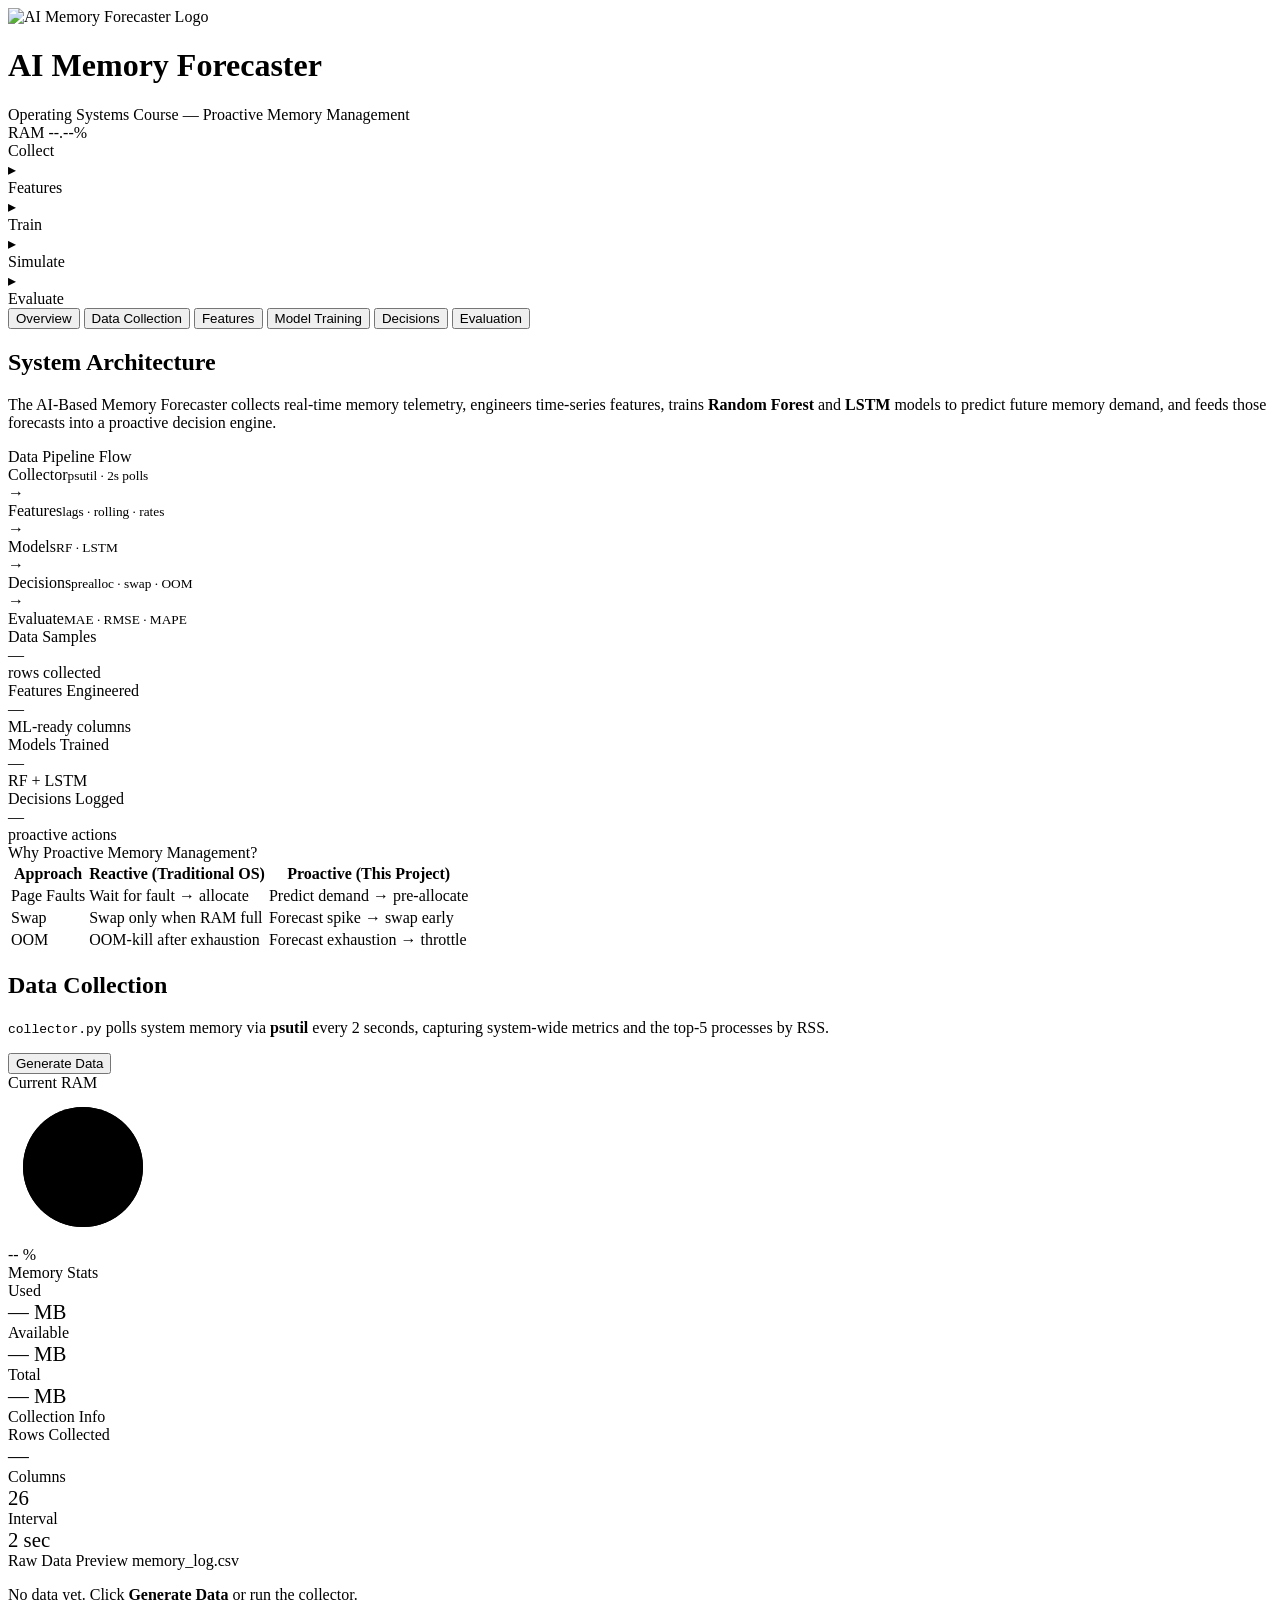
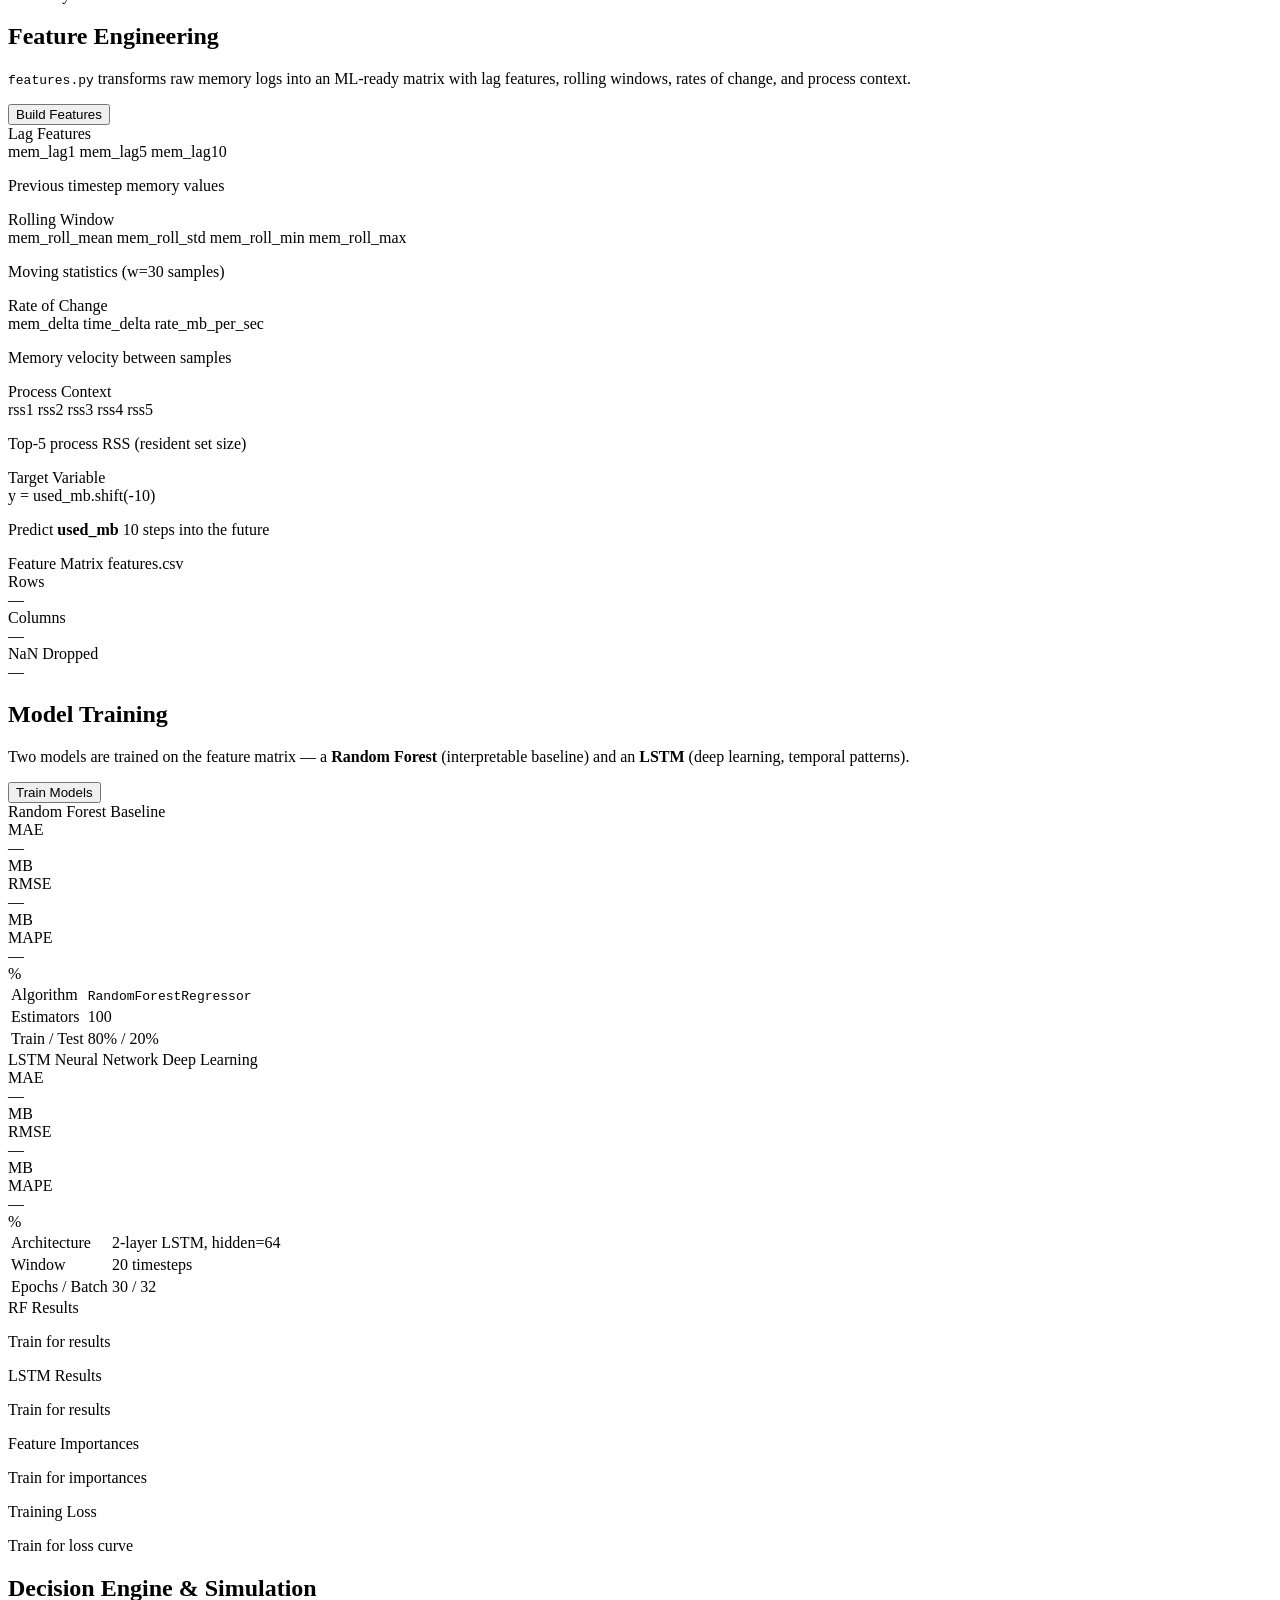
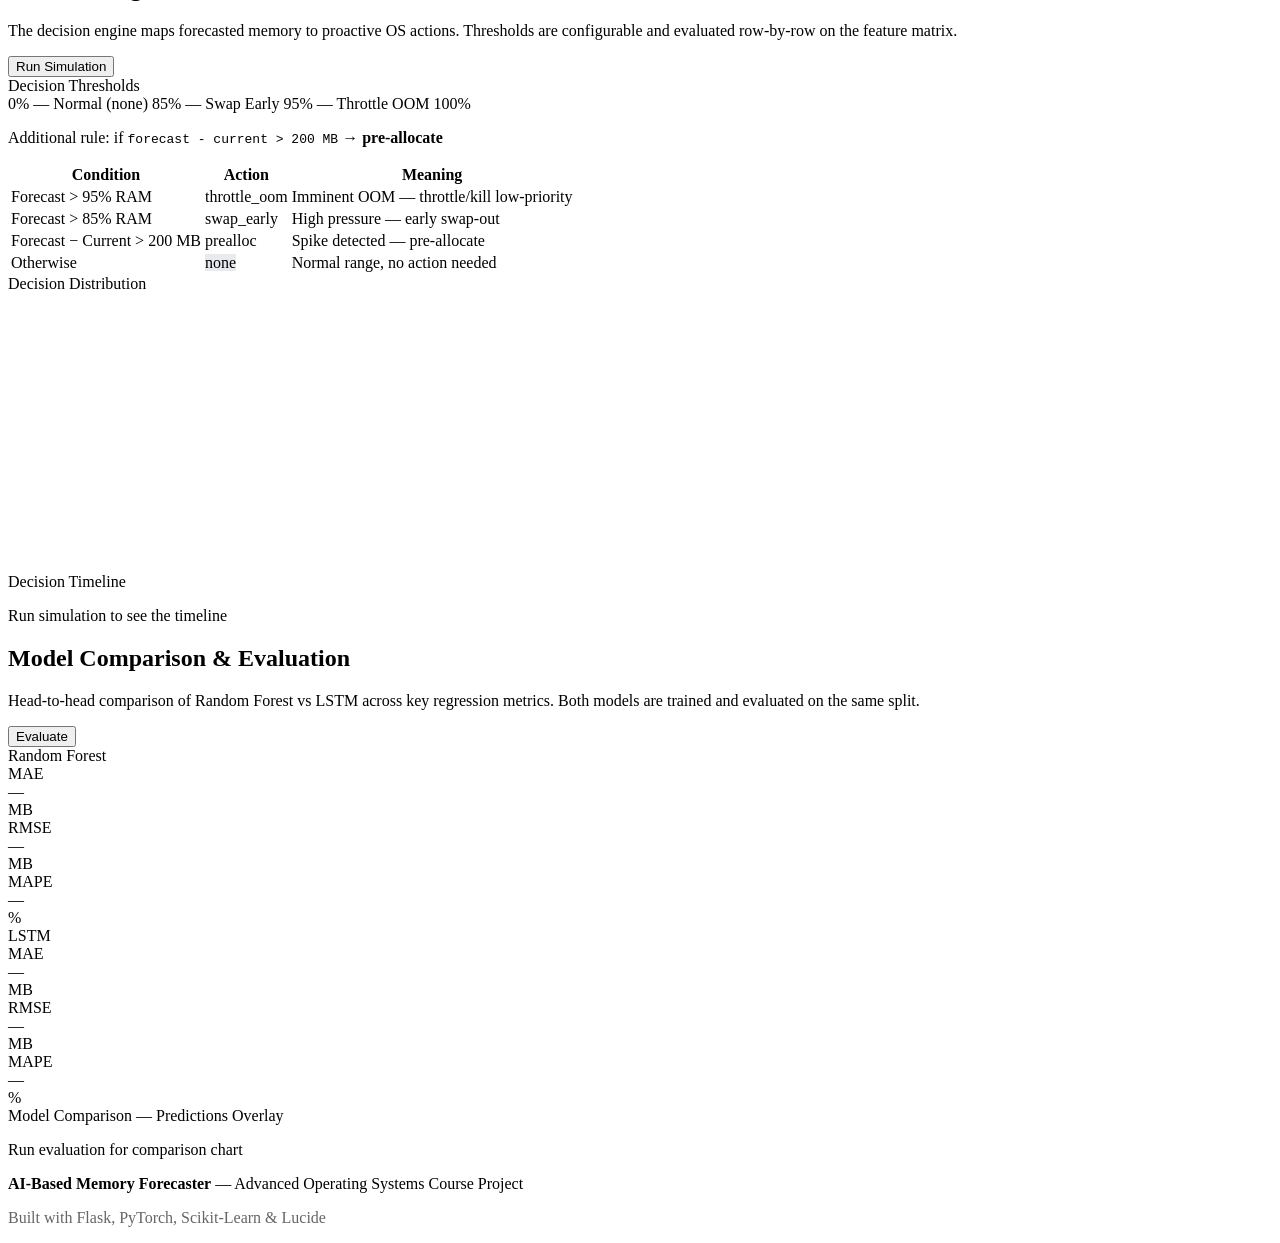
==== memory-forecaster/templates/index.html @ 0be8d7c6 "polished UI added." ====
<!DOCTYPE html>
<html lang="en">
<head>
  <meta charset="UTF-8">
  <meta name="viewport" content="width=device-width, initial-scale=1.0">
  <meta name="description" content="AI-Based Memory Usage Forecaster — Interactive Dashboard for OS Course Project">
  <title>AI Memory Forecaster — Dashboard</title>
  <link rel="stylesheet" href="/static/css/style.css">
  <script src="https://cdn.jsdelivr.net/npm/chart.js@4.4.4/dist/chart.umd.min.js"></script>
  <script src="https://unpkg.com/lucide@latest"></script>
</head>
<body>
  <div class="app-container">

    <!-- ============ HEADER ============ -->
    <header class="header">
      <div class="header-brand">
        <div class="logo">
          <img src="/static/logo.png" alt="AI Memory Forecaster Logo">
        </div>
        <div>
          <h1>AI Memory Forecaster</h1>
          <div class="subtitle">Operating Systems Course — Proactive Memory Management</div>
        </div>
      </div>
      <div class="live-badge">
        <i data-lucide="activity"></i>
        <span>RAM</span>
        <span class="live-value" id="live-mem-pct">--.--%</span>
      </div>
    </header>

    <!-- ============ PIPELINE STEPPER ============ -->
    <div class="pipeline-stepper" id="pipeline-stepper">
      <div class="pip-step" data-step="collect" id="pip-collect">
        <span class="step-icon"><i data-lucide="database"></i></span> Collect
      </div>
      <span class="pip-arrow">▸</span>
      <div class="pip-step" data-step="features" id="pip-features">
        <span class="step-icon"><i data-lucide="binary"></i></span> Features
      </div>
      <span class="pip-arrow">▸</span>
      <div class="pip-step" data-step="train" id="pip-train">
        <span class="step-icon"><i data-lucide="brain-circuit"></i></span> Train
      </div>
      <span class="pip-arrow">▸</span>
      <div class="pip-step" data-step="simulate" id="pip-simulate">
        <span class="step-icon"><i data-lucide="play-circle"></i></span> Simulate
      </div>
      <span class="pip-arrow">▸</span>
      <div class="pip-step" data-step="evaluate" id="pip-evaluate">
        <span class="step-icon"><i data-lucide="bar-chart-3"></i></span> Evaluate
      </div>
    </div>

    <!-- ============ TAB NAVIGATION ============ -->
    <nav class="tab-nav" id="tab-nav">
      <button class="tab-btn active" data-tab="overview">
        <i data-lucide="layout-dashboard"></i> Overview
      </button>
      <button class="tab-btn" data-tab="collect">
        <i data-lucide="database"></i> Data Collection
      </button>
      <button class="tab-btn" data-tab="features">
        <i data-lucide="settings-2"></i> Features
      </button>
      <button class="tab-btn" data-tab="training">
        <i data-lucide="bot"></i> Model Training
      </button>
      <button class="tab-btn" data-tab="decisions">
        <i data-lucide="target"></i> Decisions
      </button>
      <button class="tab-btn" data-tab="evaluation">
        <i data-lucide="line-chart"></i> Evaluation
      </button>
    </nav>

    <!-- ============================================================
         TAB 1 — OVERVIEW
         ============================================================ -->
    <section class="tab-content active" id="tab-overview">
      <h2 class="section-title"><i data-lucide="layers"></i> System Architecture</h2>
      <p class="section-desc">
        The AI-Based Memory Forecaster collects real-time memory telemetry, engineers
        time-series features, trains <strong>Random Forest</strong> and <strong>LSTM</strong>
        models to predict future memory demand, and feeds those forecasts into a proactive
        decision engine.
      </p>

      <!-- Architecture Flow -->
      <div class="card mb-20">
        <div class="card-header">
          <span class="card-title"><i data-lucide="refresh-cw"></i> Data Pipeline Flow</span>
        </div>
        <div class="arch-flow">
          <div class="arch-node" style="border-color:var(--cyan);">
            <i data-lucide="database" style="color:var(--cyan)"></i>
            Collector<small>psutil · 2s polls</small>
          </div>
          <span class="arch-arrow">→</span>
          <div class="arch-node" style="border-color:var(--violet);">
            <i data-lucide="settings-2" style="color:var(--violet)"></i>
            Features<small>lags · rolling · rates</small>
          </div>
          <span class="arch-arrow">→</span>
          <div class="arch-node" style="border-color:var(--emerald);">
            <i data-lucide="brain-circuit" style="color:var(--emerald)"></i>
            Models<small>RF · LSTM</small>
          </div>
          <span class="arch-arrow">→</span>
          <div class="arch-node" style="border-color:var(--amber);">
            <i data-lucide="play-circle" style="color:var(--amber)"></i>
            Decisions<small>prealloc · swap · OOM</small>
          </div>
          <span class="arch-arrow">→</span>
          <div class="arch-node" style="border-color:var(--rose);">
            <i data-lucide="line-chart" style="color:var(--rose)"></i>
            Evaluate<small>MAE · RMSE · MAPE</small>
          </div>
        </div>
      </div>

      <!-- Quick Stats -->
      <div class="grid-4 mb-20" id="overview-stats">
        <div class="metric-card">
          <div class="metric-label">Data Samples</div>
          <div class="metric-value cyan" id="stat-rows">—</div>
          <div class="metric-sub">rows collected</div>
        </div>
        <div class="metric-card">
          <div class="metric-label">Features Engineered</div>
          <div class="metric-value violet" id="stat-features">—</div>
          <div class="metric-sub">ML-ready columns</div>
        </div>
        <div class="metric-card">
          <div class="metric-label">Models Trained</div>
          <div class="metric-value emerald" id="stat-models">—</div>
          <div class="metric-sub">RF + LSTM</div>
        </div>
        <div class="metric-card">
          <div class="metric-label">Decisions Logged</div>
          <div class="metric-value amber" id="stat-decisions">—</div>
          <div class="metric-sub">proactive actions</div>
        </div>
      </div>

      <!-- Reactive vs Proactive -->
      <div class="card">
        <div class="card-header">
          <span class="card-title"><i data-lucide="zap"></i> Why Proactive Memory Management?</span>
        </div>
        <div class="data-table-wrap">
          <table class="data-table">
            <thead>
              <tr>
                <th>Approach</th>
                <th>Reactive (Traditional OS)</th>
                <th>Proactive (This Project)</th>
              </tr>
            </thead>
            <tbody>
              <tr>
                <td>Page Faults</td>
                <td style="color:var(--rose)">Wait for fault → allocate</td>
                <td style="color:var(--emerald)">Predict demand → pre-allocate</td>
              </tr>
              <tr>
                <td>Swap</td>
                <td style="color:var(--rose)">Swap only when RAM full</td>
                <td style="color:var(--emerald)">Forecast spike → swap early</td>
              </tr>
              <tr>
                <td>OOM</td>
                <td style="color:var(--rose)">OOM-kill after exhaustion</td>
                <td style="color:var(--emerald)">Forecast exhaustion → throttle</td>
              </tr>
            </tbody>
          </table>
        </div>
      </div>
    </section>

    <!-- ============================================================
         TAB 2 — DATA COLLECTION
         ============================================================ -->
    <section class="tab-content" id="tab-collect">
      <div class="flex justify-between items-center mb-20">
        <div>
          <h2 class="section-title"><i data-lucide="database"></i> Data Collection</h2>
          <p class="section-desc">
            <code>collector.py</code> polls system memory via <strong>psutil</strong> every
            2 seconds, capturing system-wide metrics and the top-5 processes by RSS.
          </p>
        </div>
        <button class="btn btn-primary" id="btn-collect" onclick="runPipeline('collect')">
          <i data-lucide="circle-play"></i> Generate Data
        </button>
      </div>

      <!-- Live Memory Gauge -->
      <div class="grid-3 mb-20">
        <div class="card text-center">
          <div class="card-header"><span class="card-title"><i data-lucide="line-chart"></i> Current RAM</span></div>
          <div class="gauge-wrap">
            <svg class="gauge-svg" width="150" height="150" viewBox="0 0 150 150">
              <circle class="gauge-bg" cx="75" cy="75" r="60"></circle>
              <circle class="gauge-fill" id="gauge-circle" cx="75" cy="75" r="60"
                      stroke="var(--cyan)"
                      stroke-dasharray="377"
                      stroke-dashoffset="377"></circle>
            </svg>
            <div class="gauge-content">
              <span class="metric-value cyan" id="gauge-pct">--</span>
              <span class="metric-unit">%</span>
            </div>
          </div>
        </div>
        <div class="card">
          <div class="card-header"><span class="card-title"><i data-lucide="hard-drive"></i> Memory Stats</span></div>
          <div class="flex flex-col gap-20" style="gap:14px;">
            <div>
              <div class="metric-label">Used</div>
              <div class="metric-value cyan" id="live-used" style="font-size:1.3rem">— MB</div>
            </div>
            <div>
              <div class="metric-label">Available</div>
              <div class="metric-value emerald" id="live-avail" style="font-size:1.3rem">— MB</div>
            </div>
            <div>
              <div class="metric-label">Total</div>
              <div class="metric-value violet" id="live-total" style="font-size:1.3rem">— MB</div>
            </div>
          </div>
        </div>
        <div class="card">
          <div class="card-header"><span class="card-title"><i data-lucide="package"></i> Collection Info</span></div>
          <div class="flex flex-col gap-20" style="gap:14px;">
            <div>
              <div class="metric-label">Rows Collected</div>
              <div class="metric-value amber" id="collect-rows" style="font-size:1.3rem">—</div>
            </div>
            <div>
              <div class="metric-label">Columns</div>
              <div class="metric-value" style="font-size:1.3rem;color:var(--text-secondary)">26</div>
            </div>
            <div>
              <div class="metric-label">Interval</div>
              <div class="metric-value" style="font-size:1.3rem;color:var(--text-secondary)">2 sec</div>
            </div>
          </div>
        </div>
      </div>

      <!-- Raw Data Preview -->
      <div class="card">
        <div class="card-header">
          <span class="card-title"><i data-lucide="file-text"></i> Raw Data Preview</span>
          <span class="badge badge-cyan" id="collect-badge">memory_log.csv</span>
        </div>
        <div class="data-table-wrap" id="raw-data-table">
          <div class="empty-state">
            <div class="empty-icon"><i data-lucide="file-text" style="width:48px;height:48px;"></i></div>
            <p>No data yet. Click <strong>Generate Data</strong> or run the collector.</p>
          </div>
        </div>
      </div>
    </section>

    <!-- ============================================================
         TAB 3 — FEATURE ENGINEERING
         ============================================================ -->
    <section class="tab-content" id="tab-features">
      <div class="flex justify-between items-center mb-20">
        <div>
          <h2 class="section-title"><i data-lucide="settings-2"></i> Feature Engineering</h2>
          <p class="section-desc">
            <code>features.py</code> transforms raw memory logs into an ML-ready matrix
            with lag features, rolling windows, rates of change, and process context.
          </p>
        </div>
        <button class="btn btn-primary" id="btn-features" onclick="runPipeline('features')">
          <i data-lucide="binary"></i> Build Features
        </button>
      </div>

      <!-- Feature Groups -->
      <div class="grid-3 mb-20">
        <div class="card">
          <div class="card-header"><span class="card-title"><i data-lucide="fast-forward"></i> Lag Features</span></div>
          <div class="feature-list">
            <span class="feature-chip">mem_lag1</span>
            <span class="feature-chip">mem_lag5</span>
            <span class="feature-chip">mem_lag10</span>
          </div>
          <p class="metric-sub mt-20">Previous timestep memory values</p>
        </div>
        <div class="card">
          <div class="card-header"><span class="card-title"><i data-lucide="trending-down"></i> Rolling Window</span></div>
          <div class="feature-list">
            <span class="feature-chip">mem_roll_mean</span>
            <span class="feature-chip">mem_roll_std</span>
            <span class="feature-chip">mem_roll_min</span>
            <span class="feature-chip">mem_roll_max</span>
          </div>
          <p class="metric-sub mt-20">Moving statistics (w=30 samples)</p>
        </div>
        <div class="card">
          <div class="card-header"><span class="card-title"><i data-lucide="rocket"></i> Rate of Change</span></div>
          <div class="feature-list">
            <span class="feature-chip">mem_delta</span>
            <span class="feature-chip">time_delta</span>
            <span class="feature-chip">rate_mb_per_sec</span>
          </div>
          <p class="metric-sub mt-20">Memory velocity between samples</p>
        </div>
      </div>

      <div class="grid-2 mb-20">
        <div class="card">
          <div class="card-header"><span class="card-title"><i data-lucide="monitor"></i> Process Context</span></div>
          <div class="feature-list">
            <span class="feature-chip">rss1</span>
            <span class="feature-chip">rss2</span>
            <span class="feature-chip">rss3</span>
            <span class="feature-chip">rss4</span>
            <span class="feature-chip">rss5</span>
          </div>
          <p class="metric-sub mt-20">Top-5 process RSS (resident set size)</p>
        </div>
        <div class="card">
          <div class="card-header"><span class="card-title"><i data-lucide="crosshair"></i> Target Variable</span></div>
          <div class="feature-list">
            <span class="feature-chip" style="border-color:var(--cyan);color:var(--cyan);">y = used_mb.shift(-10)</span>
          </div>
          <p class="metric-sub mt-20">Predict <strong>used_mb</strong> 10 steps into the future</p>
        </div>
      </div>

      <!-- Feature Matrix Info -->
      <div class="card">
        <div class="card-header">
          <span class="card-title"><i data-lucide="table"></i> Feature Matrix</span>
          <span class="badge badge-violet" id="features-badge">features.csv</span>
        </div>
        <div class="grid-3" id="feature-stats-grid">
          <div class="metric-card">
            <div class="metric-label">Rows</div>
            <div class="metric-value violet" id="feat-rows">—</div>
          </div>
          <div class="metric-card">
            <div class="metric-label">Columns</div>
            <div class="metric-value violet" id="feat-cols">—</div>
          </div>
          <div class="metric-card">
            <div class="metric-label">NaN Dropped</div>
            <div class="metric-value" style="color:var(--text-secondary)" id="feat-dropped">—</div>
          </div>
        </div>
        <div id="features-column-list" class="mt-20"></div>
      </div>
    </section>

    <!-- ============================================================
         TAB 4 — MODEL TRAINING
         ============================================================ -->
    <section class="tab-content" id="tab-training">
      <div class="flex justify-between items-center mb-20">
        <div>
          <h2 class="section-title"><i data-lucide="bot"></i> Model Training</h2>
          <p class="section-desc">
            Two models are trained on the feature matrix — a <strong>Random Forest</strong>
            (interpretable baseline) and an <strong>LSTM</strong> (deep learning, temporal patterns).
          </p>
        </div>
        <button class="btn btn-primary" id="btn-train" onclick="runPipeline('train')">
          <i data-lucide="brain-circuit"></i> Train Models
        </button>
      </div>

      <!-- Model Cards -->
      <div class="grid-2 mb-20">
        <!-- Random Forest -->
        <div class="card" id="rf-card">
          <div class="card-header">
            <span class="card-title"><i data-lucide="tree-deciduous" style="color:var(--emerald)"></i> Random Forest</span>
            <span class="badge badge-emerald">Baseline</span>
          </div>
          <div class="grid-3 mb-20">
            <div class="metric-card">
              <div class="metric-label">MAE</div>
              <div class="metric-value emerald" id="rf-mae">—</div>
              <div class="metric-unit">MB</div>
            </div>
            <div class="metric-card">
              <div class="metric-label">RMSE</div>
              <div class="metric-value emerald" id="rf-rmse">—</div>
              <div class="metric-unit">MB</div>
            </div>
            <div class="metric-card">
              <div class="metric-label">MAPE</div>
              <div class="metric-value emerald" id="rf-mape">—</div>
              <div class="metric-unit">%</div>
            </div>
          </div>
          <div class="data-table-wrap mb-12">
            <table class="data-table">
              <tbody>
                <tr><td>Algorithm</td><td><code>RandomForestRegressor</code></td></tr>
                <tr><td>Estimators</td><td>100</td></tr>
                <tr><td>Train / Test</td><td>80% / 20%</td></tr>
              </tbody>
            </table>
          </div>
        </div>
        <!-- LSTM -->
        <div class="card" id="lstm-card">
          <div class="card-header">
            <span class="card-title"><i data-lucide="layers" style="color:var(--violet)"></i> LSTM Neural Network</span>
            <span class="badge badge-violet">Deep Learning</span>
          </div>
          <div class="grid-3 mb-20">
            <div class="metric-card">
              <div class="metric-label">MAE</div>
              <div class="metric-value violet" id="lstm-mae">—</div>
              <div class="metric-unit">MB</div>
            </div>
            <div class="metric-card">
              <div class="metric-label">RMSE</div>
              <div class="metric-value violet" id="lstm-rmse">—</div>
              <div class="metric-unit">MB</div>
            </div>
            <div class="metric-card">
              <div class="metric-label">MAPE</div>
              <div class="metric-value violet" id="lstm-mape">—</div>
              <div class="metric-unit">%</div>
            </div>
          </div>
          <div class="data-table-wrap mb-12">
            <table class="data-table">
              <tbody>
                <tr><td>Architecture</td><td>2-layer LSTM, hidden=64</td></tr>
                <tr><td>Window</td><td>20 timesteps</td></tr>
                <tr><td>Epochs / Batch</td><td>30 / 32</td></tr>
              </tbody>
            </table>
          </div>
        </div>
      </div>

      <!-- Charts -->
      <div class="grid-2 mb-20">
        <div class="card">
          <div class="card-header">
            <span class="card-title"><i data-lucide="line-chart"></i> RF Results</span>
          </div>
          <div id="rf-results-chart-wrap">
            <img id="rf-results-img" src="" alt="RF Results" style="width:100%;border-radius:var(--radius-sm);display:none;">
            <div class="empty-state" id="rf-results-empty"><div class="empty-icon"><i data-lucide="line-chart"></i></div><p>Train for results</p></div>
          </div>
        </div>
        <div class="card">
          <div class="card-header">
            <span class="card-title"><i data-lucide="line-chart"></i> LSTM Results</span>
          </div>
          <div id="lstm-results-chart-wrap">
            <img id="lstm-results-img" src="" alt="LSTM Results" style="width:100%;border-radius:var(--radius-sm);display:none;">
            <div class="empty-state" id="lstm-results-empty"><div class="empty-icon"><i data-lucide="line-chart"></i></div><p>Train for results</p></div>
          </div>
        </div>
      </div>

      <div class="grid-2">
        <div class="card">
          <div class="card-header">
            <span class="card-title"><i data-lucide="bar-chart-3"></i> Feature Importances</span>
          </div>
          <div id="rf-importances-wrap">
            <img id="rf-importances-img" src="" alt="RF Importances" style="width:100%;border-radius:var(--radius-sm);display:none;">
            <div class="empty-state" id="rf-importances-empty"><div class="empty-icon"><i data-lucide="bar-chart-3"></i></div><p>Train for importances</p></div>
          </div>
        </div>
        <div class="card">
          <div class="card-header">
            <span class="card-title"><i data-lucide="trending-down"></i> Training Loss</span>
          </div>
          <div id="lstm-loss-wrap">
            <img id="lstm-loss-img" src="" alt="LSTM Loss" style="width:100%;border-radius:var(--radius-sm);display:none;">
            <div class="empty-state" id="lstm-loss-empty"><div class="empty-icon"><i data-lucide="trending-down"></i></div><p>Train for loss curve</p></div>
          </div>
        </div>
      </div>
    </section>

    <!-- ============================================================
         TAB 5 — DECISION ENGINE
         ============================================================ -->
    <section class="tab-content" id="tab-decisions">
      <div class="flex justify-between items-center mb-20">
        <div>
          <h2 class="section-title"><i data-lucide="target"></i> Decision Engine & Simulation</h2>
          <p class="section-desc">
            The decision engine maps forecasted memory to proactive OS actions.
            Thresholds are configurable and evaluated row-by-row on the feature matrix.
          </p>
        </div>
        <button class="btn btn-primary" id="btn-simulate" onclick="runPipeline('simulate')">
          <i data-lucide="play-circle"></i> Run Simulation
        </button>
      </div>

      <!-- Threshold Visualization -->
      <div class="card mb-20">
        <div class="card-header">
          <span class="card-title"><i data-lucide="gauge"></i> Decision Thresholds</span>
        </div>
        <div class="threshold-bar">
          <div class="threshold-segment normal" style="width: 85%;"></div>
          <div class="threshold-segment warning" style="width: 10%;"></div>
          <div class="threshold-segment danger" style="width: 5%;"></div>
        </div>
        <div class="threshold-label">
          <span style="color:var(--emerald)">0% — Normal (none)</span>
          <span style="color:var(--amber)" id="swap-label">85% — Swap Early</span>
          <span style="color:var(--rose)" id="oom-label">95% — Throttle OOM</span>
          <span>100%</span>
        </div>
        <p class="metric-sub mt-20">
          <i data-lucide="zap" style="width:12px;height:12px;color:var(--cyan)"></i>
          Additional rule: if <code>forecast - current &gt; 200 MB</code> → <strong>pre-allocate</strong>
        </p>
        <div class="data-table-wrap mt-20">
          <table class="data-table">
            <thead><tr><th>Condition</th><th>Action</th><th>Meaning</th></tr></thead>
            <tbody>
              <tr>
                <td>Forecast &gt; 95% RAM</td>
                <td><span class="badge badge-rose">throttle_oom</span></td>
                <td>Imminent OOM — throttle/kill low-priority</td>
              </tr>
              <tr>
                <td>Forecast &gt; 85% RAM</td>
                <td><span class="badge badge-amber">swap_early</span></td>
                <td>High pressure — early swap-out</td>
              </tr>
              <tr>
                <td>Forecast − Current &gt; 200 MB</td>
                <td><span class="badge badge-cyan">prealloc</span></td>
                <td>Spike detected — pre-allocate</td>
              </tr>
              <tr>
                <td>Otherwise</td>
                <td><span class="badge" style="background:rgba(100,116,139,0.15);color:var(--text-muted)">none</span></td>
                <td>Normal range, no action needed</td>
              </tr>
            </tbody>
          </table>
        </div>
      </div>

      <!-- Decision Results -->
      <div class="grid-2 mb-20">
        <div class="card">
          <div class="card-header">
            <span class="card-title"><i data-lucide="pie-chart"></i> Decision Distribution</span>
          </div>
          <div class="chart-container" style="min-height:280px;">
            <canvas id="decisions-donut-chart"></canvas>
          </div>
          <div id="decision-summary-table" class="mt-20"></div>
        </div>
        <div class="card">
          <div class="card-header">
            <span class="card-title"><i data-lucide="bar-chart-3"></i> Decision Timeline</span>
          </div>
          <div id="decisions-timeline-wrap">
            <img id="decisions-timeline-img" src="" alt="Decisions Timeline" style="width:100%;border-radius:var(--radius-sm);display:none;">
            <div class="empty-state" id="decisions-timeline-empty">
              <div class="empty-icon"><i data-lucide="bar-chart-3"></i></div><p>Run simulation to see the timeline</p>
            </div>
          </div>
        </div>
      </div>
    </section>

    <!-- ============================================================
         TAB 6 — EVALUATION
         ============================================================ -->
    <section class="tab-content" id="tab-evaluation">
      <div class="flex justify-between items-center mb-20">
        <div>
          <h2 class="section-title"><i data-lucide="line-chart"></i> Model Comparison & Evaluation</h2>
          <p class="section-desc">
            Head-to-head comparison of Random Forest vs LSTM across key regression
            metrics. Both models are trained and evaluated on the same split.
          </p>
        </div>
        <button class="btn btn-primary" id="btn-evaluate" onclick="runPipeline('evaluate')">
          <i data-lucide="bar-chart-3"></i> Evaluate
        </button>
      </div>

      <!-- Winner Card -->
      <div class="card winner-card mb-20" id="winner-card" style="display:none;">
        <div class="trophy"><i data-lucide="award" style="width:48px;height:48px;color:var(--amber)"></i></div>
        <div class="winner-name" id="winner-name">—</div>
        <div class="winner-detail" id="winner-detail">—</div>
      </div>

      <!-- Side-by-side Metrics -->
      <div class="grid-2 mb-20">
        <div class="card">
          <div class="card-header">
            <span class="card-title"><i data-lucide="tree-deciduous" style="color:var(--emerald)"></i> Random Forest</span>
          </div>
          <div class="grid-3">
            <div class="metric-card">
              <div class="metric-label">MAE</div>
              <div class="metric-value emerald" id="eval-rf-mae">—</div>
              <div class="metric-unit">MB</div>
            </div>
            <div class="metric-card">
              <div class="metric-label">RMSE</div>
              <div class="metric-value emerald" id="eval-rf-rmse">—</div>
              <div class="metric-unit">MB</div>
            </div>
            <div class="metric-card">
              <div class="metric-label">MAPE</div>
              <div class="metric-value emerald" id="eval-rf-mape">—</div>
              <div class="metric-unit">%</div>
            </div>
          </div>
        </div>
        <div class="card">
          <div class="card-header">
            <span class="card-title"><i data-lucide="layers" style="color:var(--violet)"></i> LSTM</span>
          </div>
          <div class="grid-3">
            <div class="metric-card">
              <div class="metric-label">MAE</div>
              <div class="metric-value violet" id="eval-lstm-mae">—</div>
              <div class="metric-unit">MB</div>
            </div>
            <div class="metric-card">
              <div class="metric-label">RMSE</div>
              <div class="metric-value violet" id="eval-lstm-rmse">—</div>
              <div class="metric-unit">MB</div>
            </div>
            <div class="metric-card">
              <div class="metric-label">MAPE</div>
              <div class="metric-value violet" id="eval-lstm-mape">—</div>
              <div class="metric-unit">%</div>
            </div>
          </div>
        </div>
      </div>

      <!-- Comparison Chart -->
      <div class="card">
        <div class="card-header">
          <span class="card-title"><i data-lucide="line-chart"></i> Model Comparison — Predictions Overlay</span>
        </div>
        <div id="comparison-chart-wrap">
          <img id="comparison-chart-img" src="" alt="Model Comparison" style="width:100%;border-radius:var(--radius-sm);display:none;">
          <div class="empty-state" id="comparison-chart-empty">
            <div class="empty-icon"><i data-lucide="bar-chart-3"></i></div>
            <p>Run evaluation for comparison chart</p>
          </div>
        </div>
      </div>
    </section>

    <!-- ============ FOOTER ============ -->
    <footer class="footer">
      <p><strong>AI-Based Memory Forecaster</strong> — Advanced Operating Systems Course Project</p>
      <p style="margin-top: 4px; opacity: 0.6;">Built with Flask, PyTorch, Scikit-Learn & Lucide</p>
    </footer>

  </div><!-- /app-container -->

  <script src="/static/js/dashboard.js"></script>
</body>
</html>
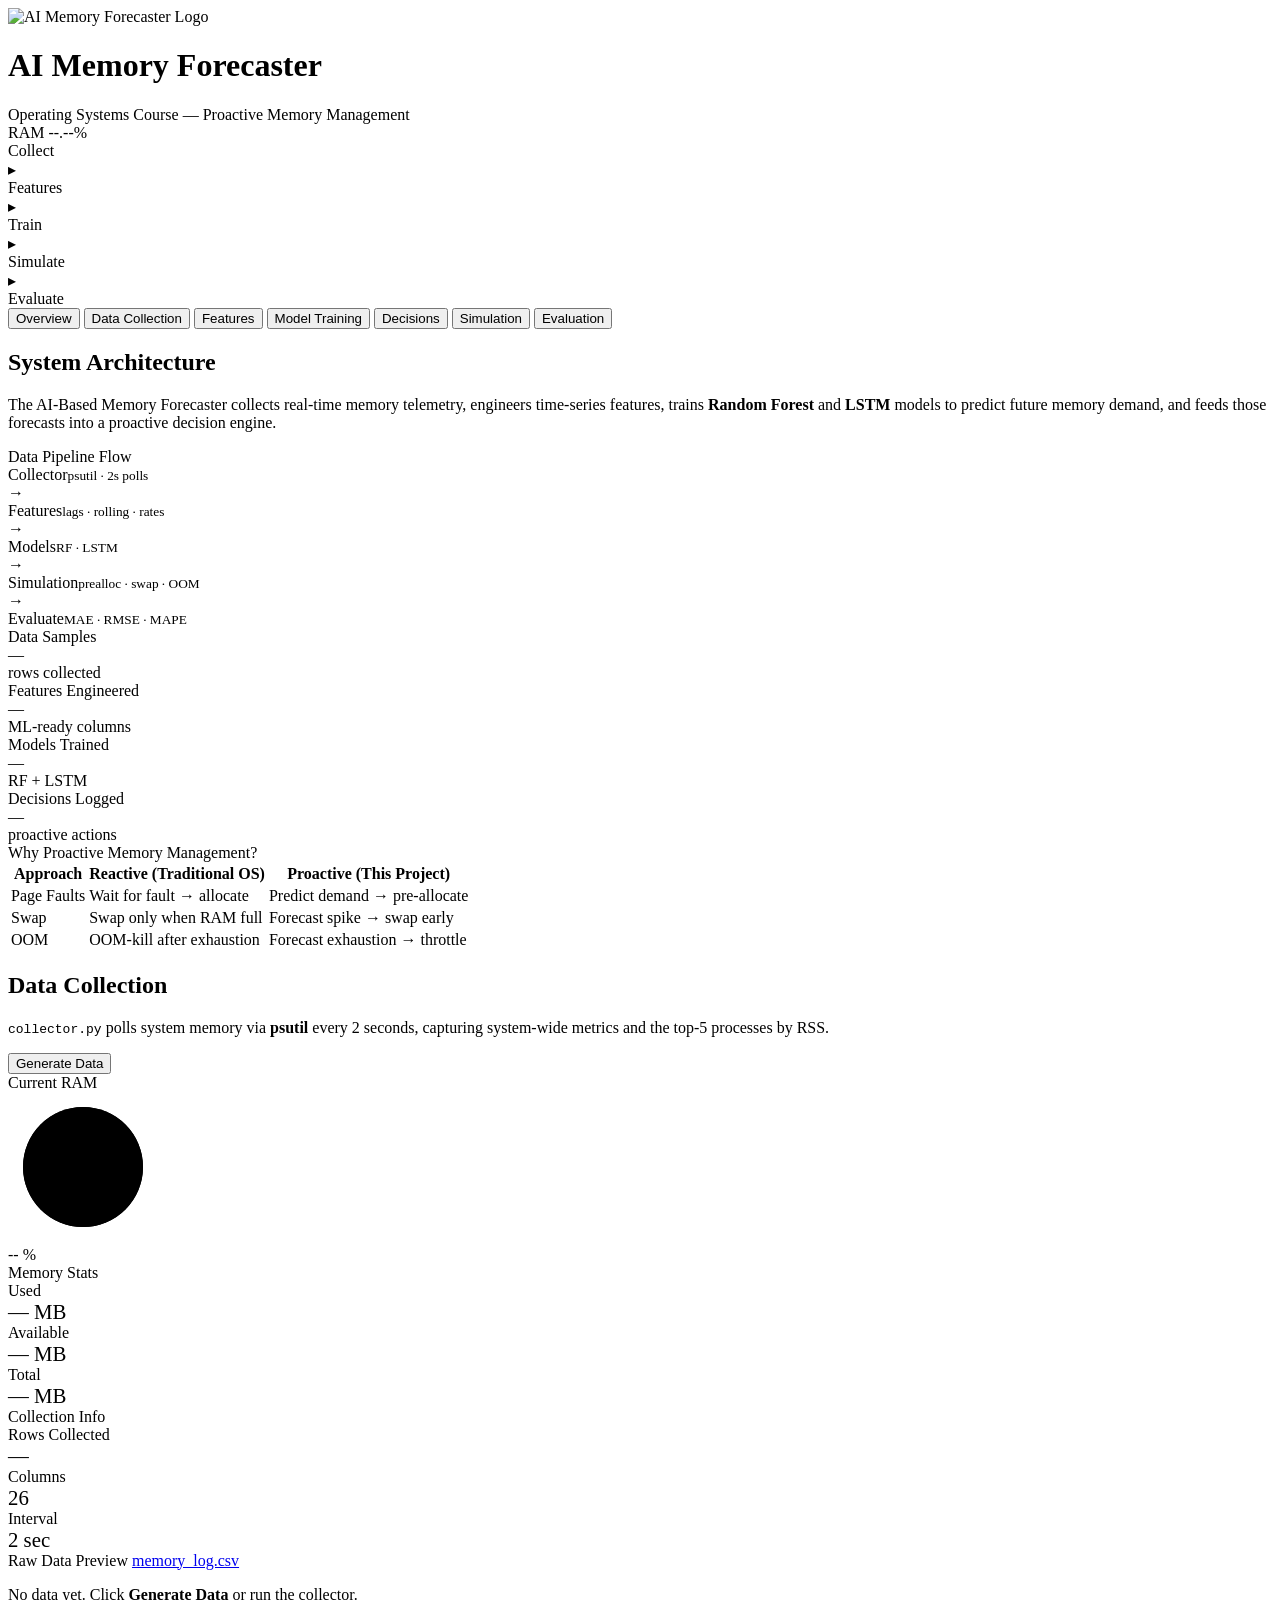
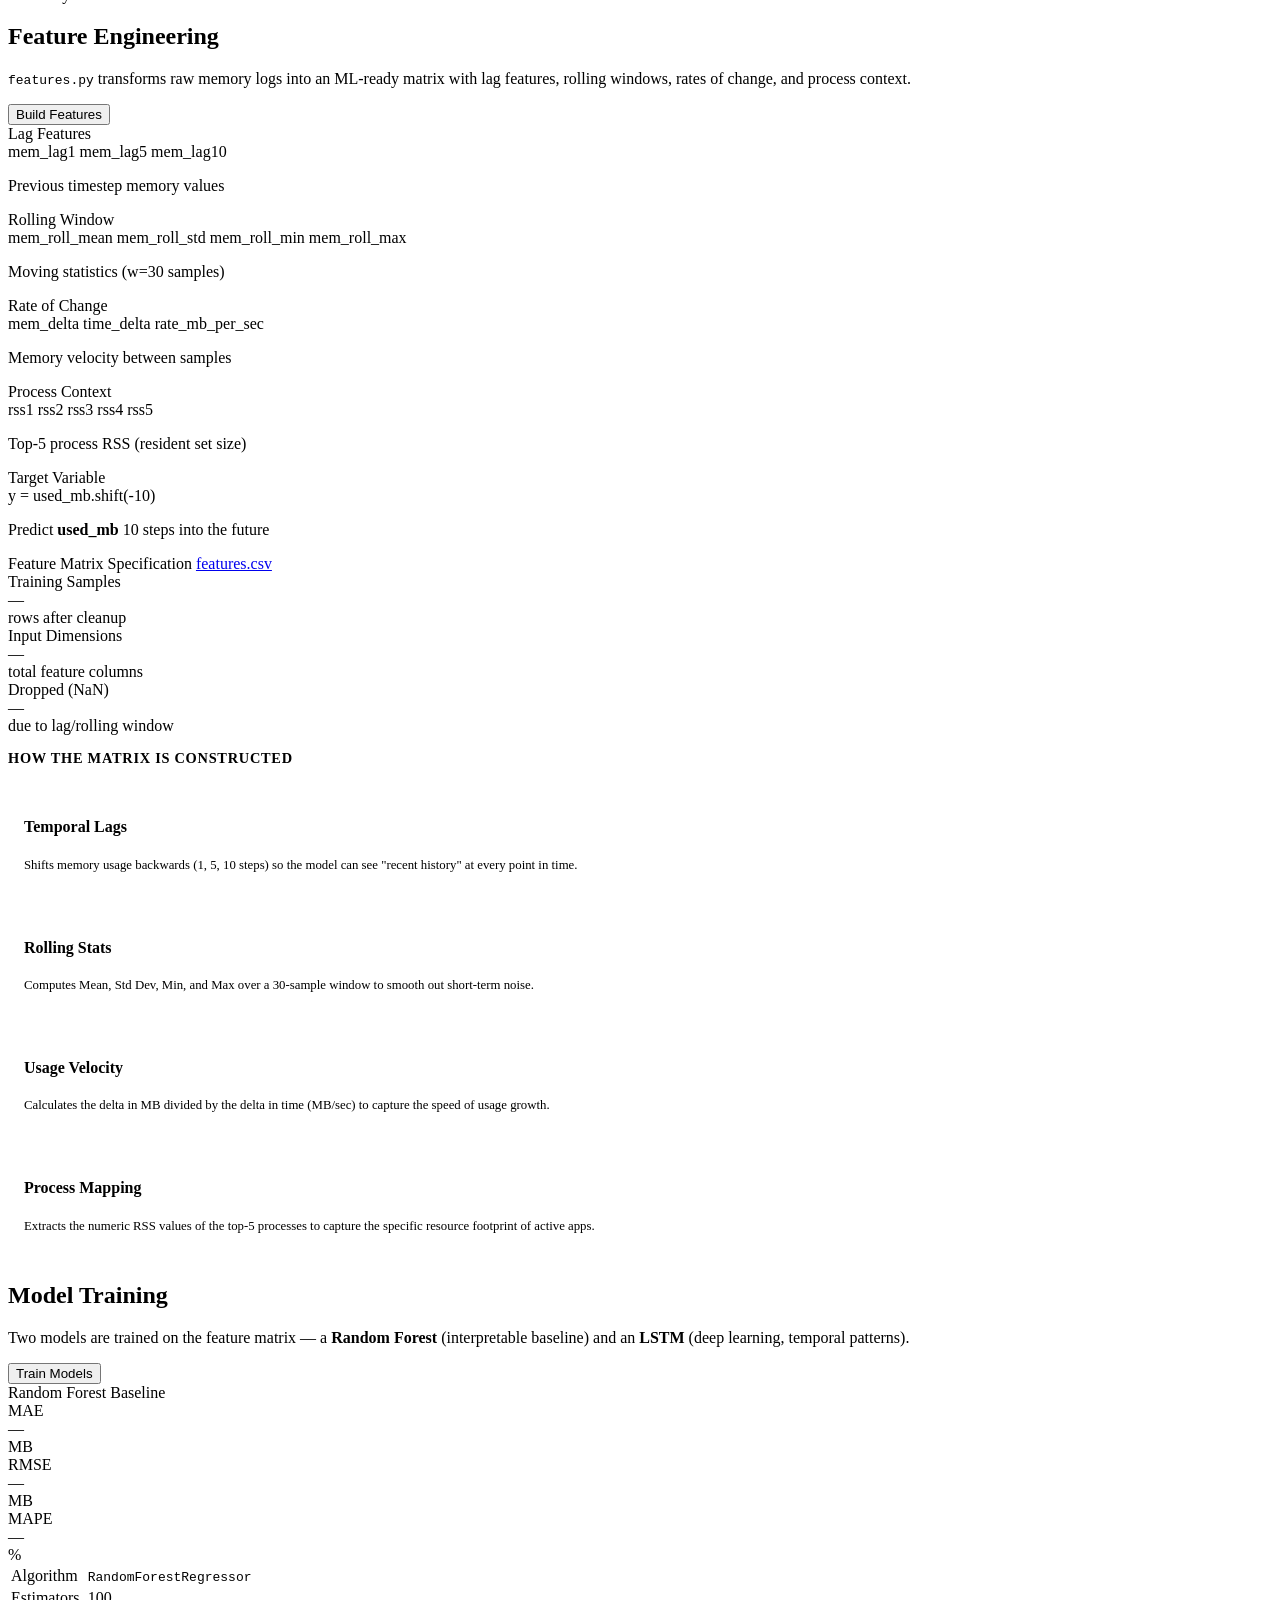
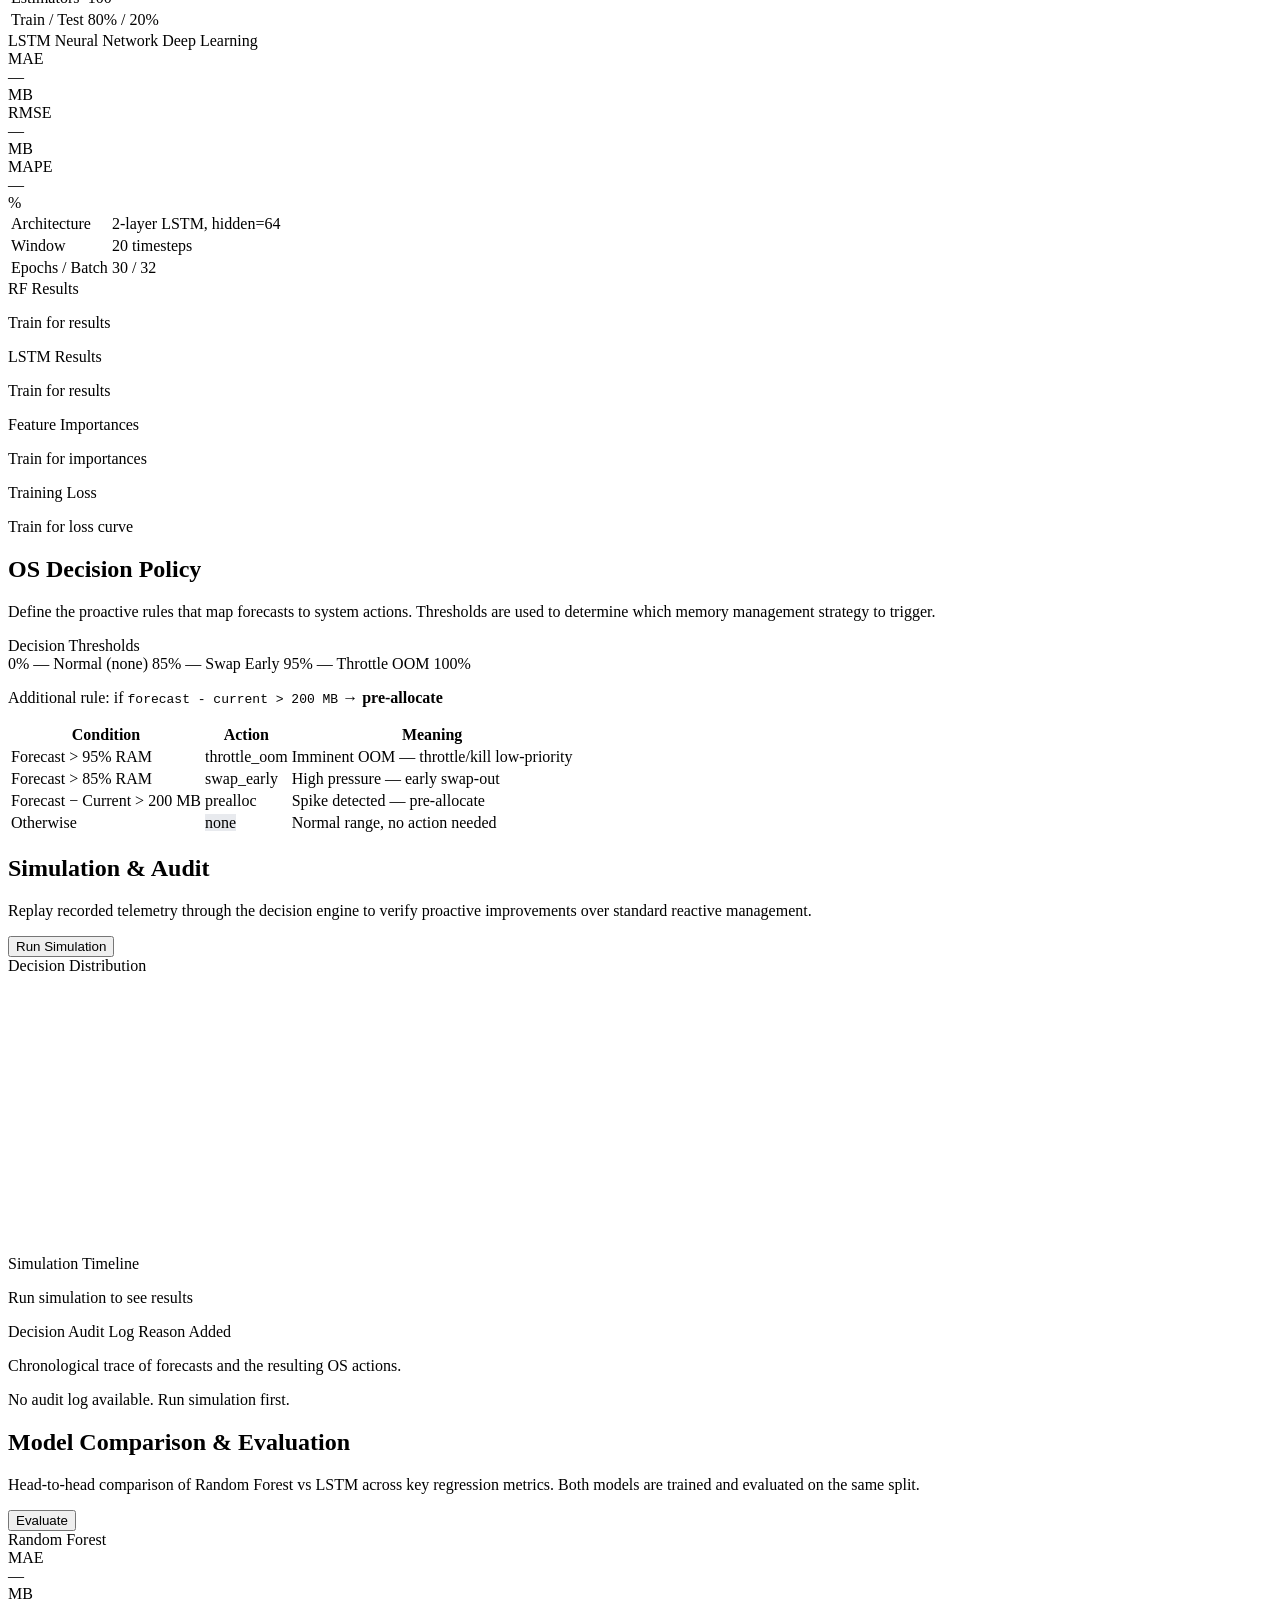
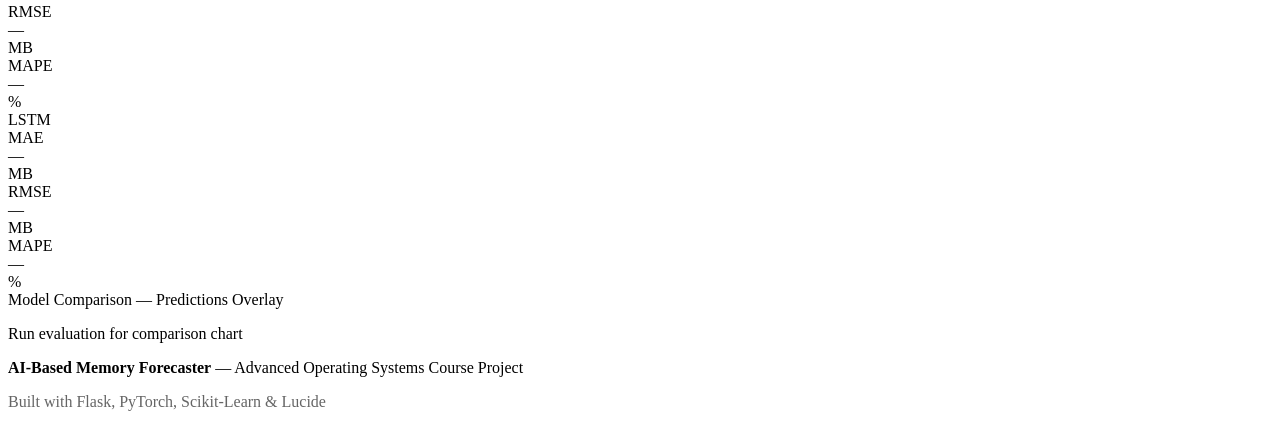
==== commit 87c382d7: "Add audit log, downloads and UI redesign Expose a decision audit and CSV downloads, plus a major UI/" ====
--- a/memory-forecaster/templates/index.html
+++ b/memory-forecaster/templates/index.html
@@ -70,6 +70,9 @@
       <button class="tab-btn" data-tab="decisions">
         <i data-lucide="target"></i> Decisions
       </button>
+      <button class="tab-btn" data-tab="simulation">
+        <i data-lucide="play-circle"></i> Simulation
+      </button>
       <button class="tab-btn" data-tab="evaluation">
         <i data-lucide="line-chart"></i> Evaluation
       </button>
@@ -110,7 +113,7 @@
           <span class="arch-arrow">→</span>
           <div class="arch-node" style="border-color:var(--amber);">
             <i data-lucide="play-circle" style="color:var(--amber)"></i>
-            Decisions<small>prealloc · swap · OOM</small>
+            Simulation<small>prealloc · swap · OOM</small>
           </div>
           <span class="arch-arrow">→</span>
           <div class="arch-node" style="border-color:var(--rose);">
@@ -255,7 +258,9 @@
       <div class="card">
         <div class="card-header">
           <span class="card-title"><i data-lucide="file-text"></i> Raw Data Preview</span>
-          <span class="badge badge-cyan" id="collect-badge">memory_log.csv</span>
+          <a href="/api/download/memory_log.csv" class="btn btn-sm" id="download-log">
+            <i data-lucide="download"></i> memory_log.csv
+          </a>
         </div>
         <div class="data-table-wrap" id="raw-data-table">
           <div class="empty-state">
@@ -339,23 +344,58 @@
       <!-- Feature Matrix Info -->
       <div class="card">
         <div class="card-header">
-          <span class="card-title"><i data-lucide="table"></i> Feature Matrix</span>
-          <span class="badge badge-violet" id="features-badge">features.csv</span>
-        </div>
-        <div class="grid-3" id="feature-stats-grid">
+          <span class="card-title"><i data-lucide="table"></i> Feature Matrix Specification</span>
+          <a href="/api/download/features.csv" class="btn btn-sm" id="download-features">
+            <i data-lucide="download"></i> features.csv
+          </a>
+        </div>
+        
+        <div class="grid-3 mb-20" id="feature-stats-grid">
           <div class="metric-card">
-            <div class="metric-label">Rows</div>
+            <div class="metric-label">Training Samples</div>
             <div class="metric-value violet" id="feat-rows">—</div>
+            <div class="metric-sub">rows after cleanup</div>
           </div>
           <div class="metric-card">
-            <div class="metric-label">Columns</div>
+            <div class="metric-label">Input Dimensions</div>
             <div class="metric-value violet" id="feat-cols">—</div>
+            <div class="metric-sub">total feature columns</div>
           </div>
           <div class="metric-card">
-            <div class="metric-label">NaN Dropped</div>
+            <div class="metric-label">Dropped (NaN)</div>
             <div class="metric-value" style="color:var(--text-secondary)" id="feat-dropped">—</div>
-          </div>
-        </div>
+            <div class="metric-sub">due to lag/rolling window</div>
+          </div>
+        </div>
+
+        <h3 class="mb-12" style="font-size:0.9rem;text-transform:uppercase;color:var(--text-muted);letter-spacing:0.05em;">How the matrix is constructed</h3>
+        <div class="grid-2 gap-20">
+          <div class="metric-card" style="padding:16px;">
+            <h4 class="cyan mb-12"><i data-lucide="history"></i> Temporal Lags</h4>
+            <p style="font-size:0.8rem;color:var(--text-secondary)">
+              Shifts memory usage backwards (1, 5, 10 steps) so the model can see "recent history" at every point in time.
+            </p>
+          </div>
+          <div class="metric-card" style="padding:16px;">
+            <h4 class="violet mb-12"><i data-lucide="activity"></i> Rolling Stats</h4>
+            <p style="font-size:0.8rem;color:var(--text-secondary)">
+              Computes Mean, Std Dev, Min, and Max over a 30-sample window to smooth out short-term noise.
+            </p>
+          </div>
+          <div class="metric-card" style="padding:16px;">
+            <h4 class="emerald mb-12"><i data-lucide="trending-up"></i> Usage Velocity</h4>
+            <p style="font-size:0.8rem;color:var(--text-secondary)">
+              Calculates the delta in MB divided by the delta in time (MB/sec) to capture the speed of usage growth.
+            </p>
+          </div>
+          <div class="metric-card" style="padding:16px;">
+            <h4 class="amber mb-12"><i data-lucide="cpu"></i> Process Mapping</h4>
+            <p style="font-size:0.8rem;color:var(--text-secondary)">
+              Extracts the numeric RSS values of the top-5 processes to capture the specific resource footprint of active apps.
+            </p>
+          </div>
+        </div>
+
         <div id="features-column-list" class="mt-20"></div>
       </div>
     </section>
@@ -492,20 +532,17 @@
     </section>
 
     <!-- ============================================================
-         TAB 5 — DECISION ENGINE
+         TAB 5 — DECISIONS (Policy & Rules)
          ============================================================ -->
     <section class="tab-content" id="tab-decisions">
       <div class="flex justify-between items-center mb-20">
         <div>
-          <h2 class="section-title"><i data-lucide="target"></i> Decision Engine & Simulation</h2>
+          <h2 class="section-title"><i data-lucide="shield-check"></i> OS Decision Policy</h2>
           <p class="section-desc">
-            The decision engine maps forecasted memory to proactive OS actions.
-            Thresholds are configurable and evaluated row-by-row on the feature matrix.
+            Define the proactive rules that map forecasts to system actions. 
+            Thresholds are used to determine which memory management strategy to trigger.
           </p>
         </div>
-        <button class="btn btn-primary" id="btn-simulate" onclick="runPipeline('simulate')">
-          <i data-lucide="play-circle"></i> Run Simulation
-        </button>
       </div>
 
       <!-- Threshold Visualization -->
@@ -528,6 +565,7 @@
           <i data-lucide="zap" style="width:12px;height:12px;color:var(--cyan)"></i>
           Additional rule: if <code>forecast - current &gt; 200 MB</code> → <strong>pre-allocate</strong>
         </p>
+
         <div class="data-table-wrap mt-20">
           <table class="data-table">
             <thead><tr><th>Condition</th><th>Action</th><th>Meaning</th></tr></thead>
@@ -556,6 +594,24 @@
           </table>
         </div>
       </div>
+    </section>
+
+    <!-- ============================================================
+         TAB 6 — SIMULATION (Execution & Audit)
+         ============================================================ -->
+    <section class="tab-content" id="tab-simulation">
+      <div class="flex justify-between items-center mb-20">
+        <div>
+          <h2 class="section-title"><i data-lucide="play-circle"></i> Simulation & Audit</h2>
+          <p class="section-desc">
+            Replay recorded telemetry through the decision engine to verify 
+            proactive improvements over standard reactive management.
+          </p>
+        </div>
+        <button class="btn btn-primary" id="btn-simulate" onclick="runPipeline('simulate')">
+          <i data-lucide="play-circle"></i> Run Simulation
+        </button>
+      </div>
 
       <!-- Decision Results -->
       <div class="grid-2 mb-20">
@@ -570,14 +626,26 @@
         </div>
         <div class="card">
           <div class="card-header">
-            <span class="card-title"><i data-lucide="bar-chart-3"></i> Decision Timeline</span>
+            <span class="card-title"><i data-lucide="bar-chart-3"></i> Simulation Timeline</span>
           </div>
           <div id="decisions-timeline-wrap">
             <img id="decisions-timeline-img" src="" alt="Decisions Timeline" style="width:100%;border-radius:var(--radius-sm);display:none;">
             <div class="empty-state" id="decisions-timeline-empty">
-              <div class="empty-icon"><i data-lucide="bar-chart-3"></i></div><p>Run simulation to see the timeline</p>
-            </div>
-          </div>
+              <div class="empty-icon"><i data-lucide="bar-chart-3"></i></div><p>Run simulation to see results</p>
+            </div>
+          </div>
+        </div>
+      </div>
+
+      <!-- Audit Log -->
+      <div class="card">
+        <div class="card-header">
+          <span class="card-title"><i data-lucide="clipboard-list"></i> Decision Audit Log</span>
+          <span class="badge badge-cyan">Reason Added</span>
+        </div>
+        <p class="section-desc mb-20" style="margin-bottom:12px;">Chronological trace of forecasts and the resulting OS actions.</p>
+        <div id="decision-audit-log" class="data-table-wrap">
+          <div class="empty-state"><p>No audit log available. Run simulation first.</p></div>
         </div>
       </div>
     </section>
